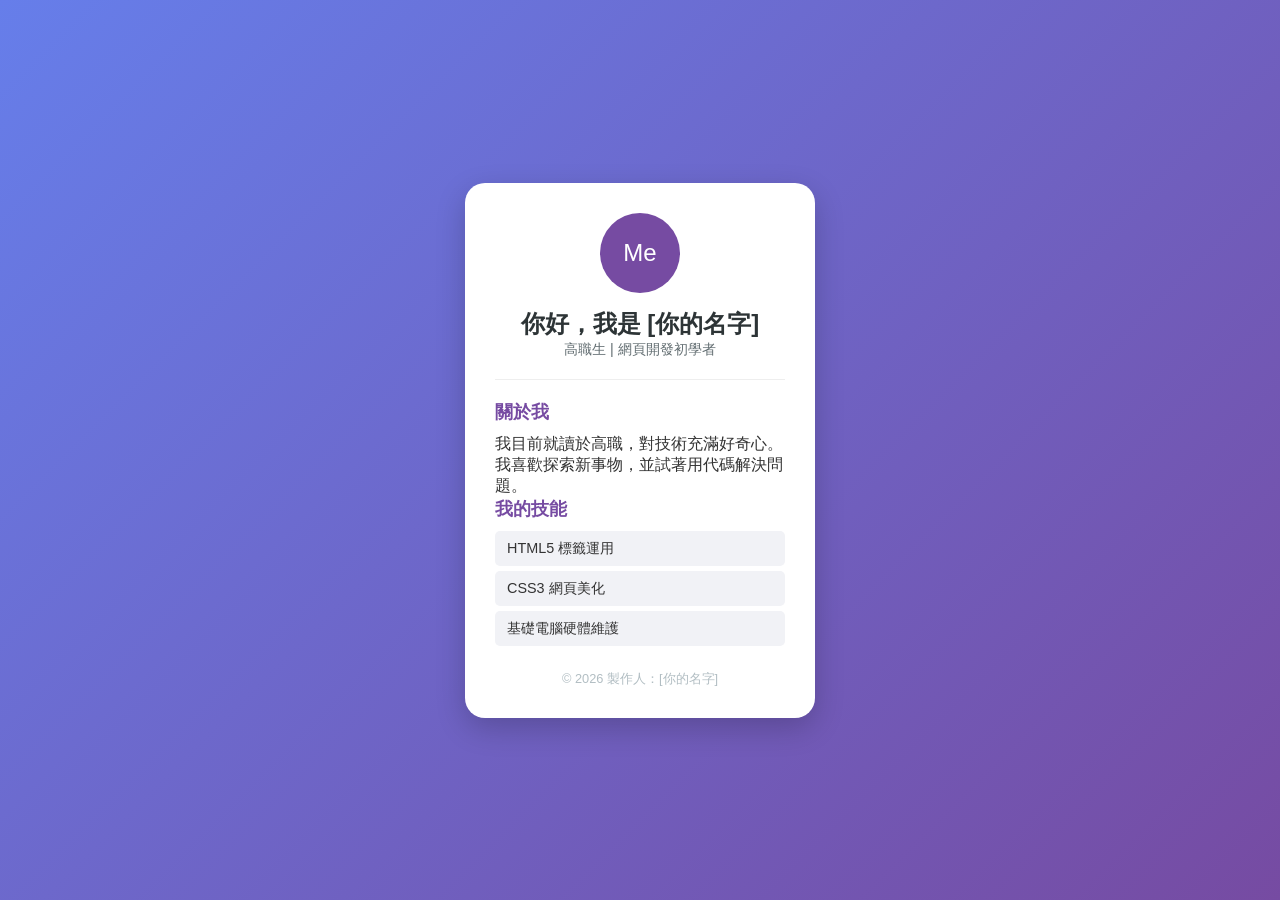
==== lab2/index.html @ 42c08881 "Initial commit" ====
<!DOCTYPE html>
<html lang="zh-TW">
<head>
    <meta charset="UTF-8">
    <meta name="viewport" content="width=device-width, initial-scale=1.0">
    <title>我的個人簡介</title>
    <link rel="stylesheet" href="style.css">
</head>
<body>

    <div class="card">
        <header>
            <div class="avatar">Me</div>
            <h1>你好，我是 [你的名字]</h1>
            <p class="subtitle">高職生 | 網頁開發初學者</p>
        </header>

        <hr>

        <section class="content">
            <h2>關於我</h2>
            <p>我目前就讀於高職，對技術充滿好奇心。我喜歡探索新事物，並試著用代碼解決問題。</p>
            
            <h2>我的技能</h2>
            <ul class="skills">
                <li>HTML5 標籤運用</li>
                <li>CSS3 網頁美化</li>
                <li>基礎電腦硬體維護</li>
            </ul>
        </section>

        <footer>
            <p>&copy; 2026 製作人：[你的名字]</p>
        </footer>
    </div>

</body>
</html>
---- lab2/style.css ----
/* 1. 基本重設：讓不同瀏覽器看起來一致 */
* {
    margin: 0;
    padding: 0;
    box-sizing: border-box;
}

body {
    font-family: "Microsoft JhengHei", Arial, sans-serif;
    background: linear-gradient(135deg, #667eea 0%, #764ba2 100%);
    display: flex;
    justify-content: center;
    align-items: center;
    min-height: 100vh;
    color: #333;
}

/* 2. 卡片容器樣式 */
.card {
    background: white;
    padding: 30px;
    border-radius: 20px;
    box-shadow: 0 10px 30px rgba(0, 0, 0, 0.2);
    width: 350px;
    text-align: center;
}

/* 3. 大頭貼 (簡單圓形代碼) */
.avatar {
    width: 80px;
    height: 80px;
    background-color: #764ba2;
    color: white;
    border-radius: 50%;
    line-height: 80px;
    font-size: 1.5rem;
    margin: 0 auto 15px;
}

/* 4. 文字樣式 */
h1 {
    font-size: 1.5rem;
    color: #2d3436;
}

.subtitle {
    color: #636e72;
    font-size: 0.9rem;
    margin-bottom: 15px;
}

hr {
    border: 0;
    border-top: 1px solid #eee;
    margin: 20px 0;
}

.content {
    text-align: left;
}

.content h2 {
    font-size: 1.1rem;
    color: #764ba2;
    margin-bottom: 10px;
}

.skills {
    list-style: none;
}

.skills li {
    background: #f1f2f6;
    margin: 5px 0;
    padding: 8px 12px;
    border-radius: 5px;
    font-size: 0.9rem;
}

/* 5. 頁尾 */
footer {
    margin-top: 25px;
    font-size: 0.8rem;
    color: #b2bec3;
}
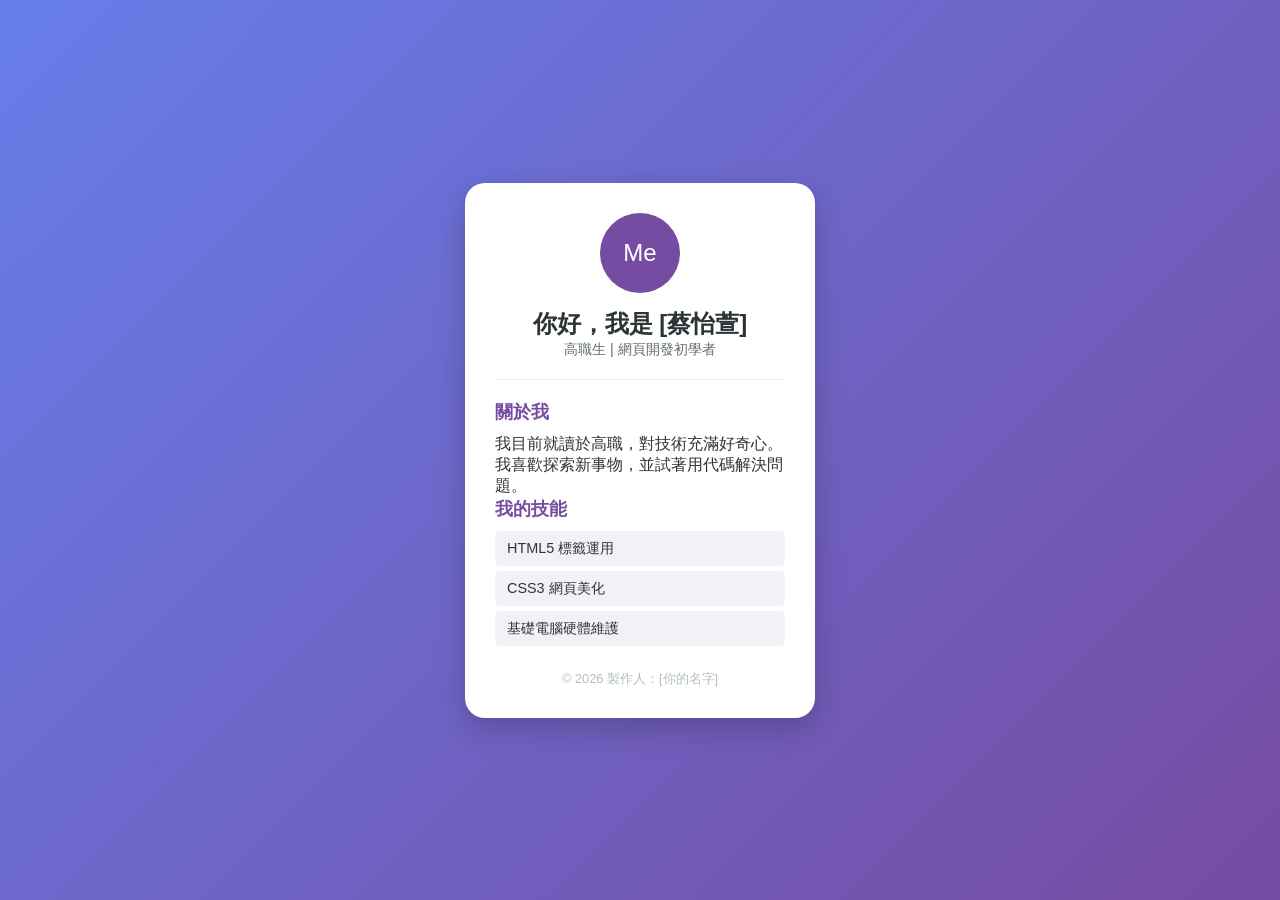
==== commit 8aea127f: "加了lab3" ====
--- a/lab2/index.html
+++ b/lab2/index.html
@@ -11,7 +11,7 @@
     <div class="card">
         <header>
             <div class="avatar">Me</div>
-            <h1>你好，我是 [你的名字]</h1>
+            <h1>你好，我是 [蔡怡萱]</h1>
             <p class="subtitle">高職生 | 網頁開發初學者</p>
         </header>
 
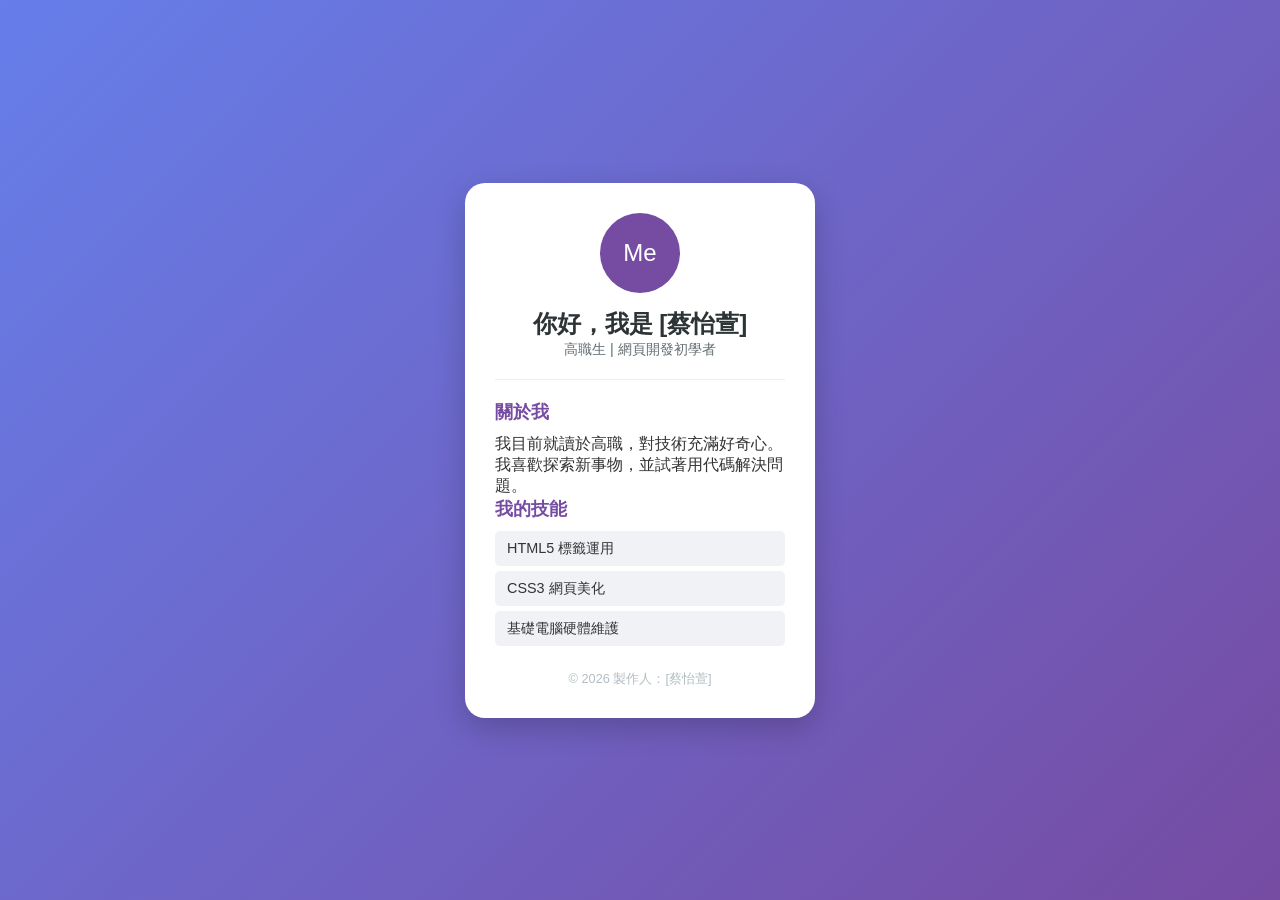
==== commit 2ed38349: "Update index.html" ====
--- a/lab2/index.html
+++ b/lab2/index.html
@@ -30,7 +30,7 @@
         </section>
 
         <footer>
-            <p>&copy; 2026 製作人：[你的名字]</p>
+            <p>&copy; 2026 製作人：[蔡怡萱]</p>
         </footer>
     </div>
 
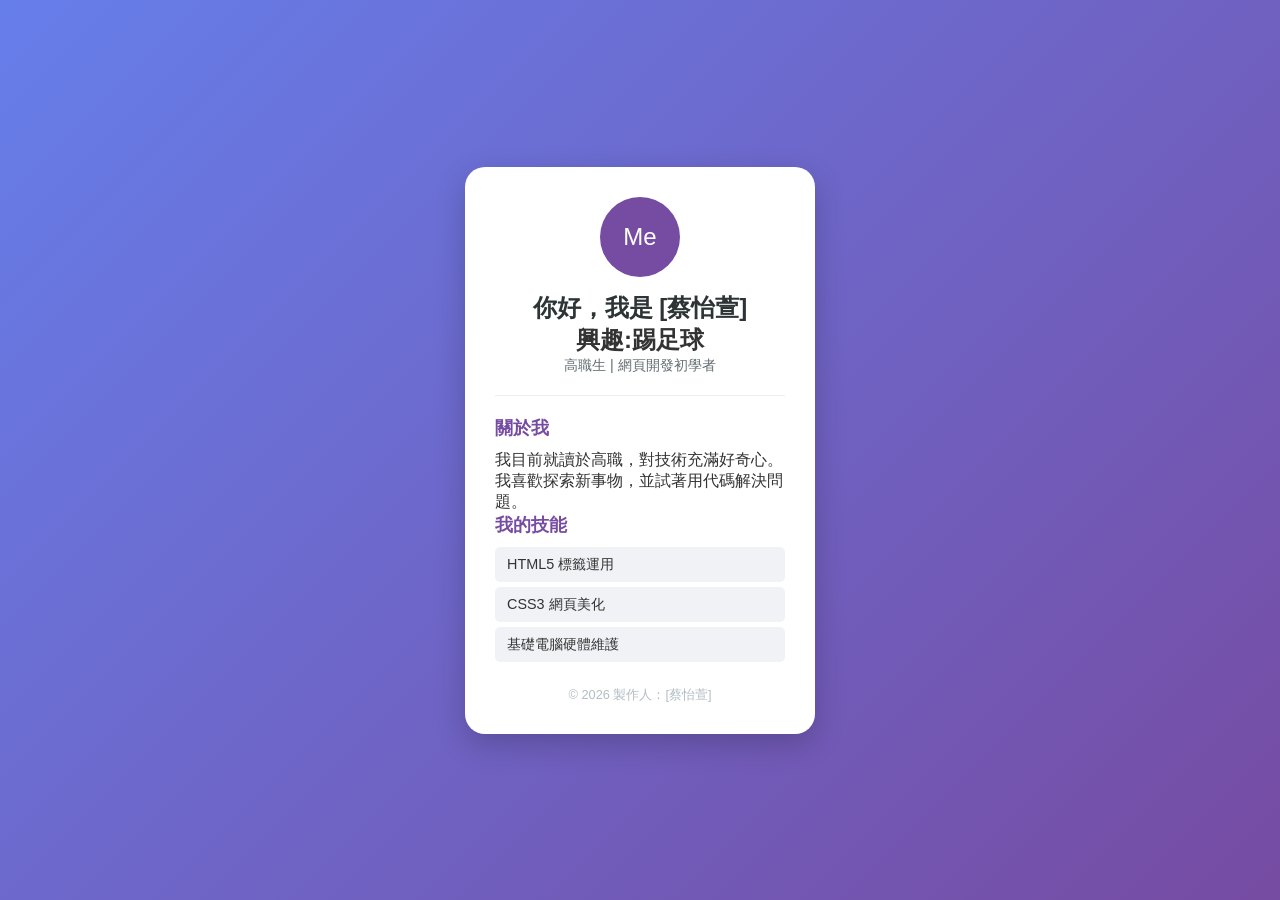
==== commit 657b3606: "0324lab2" ====
--- a/lab2/index.html
+++ b/lab2/index.html
@@ -12,6 +12,7 @@
         <header>
             <div class="avatar">Me</div>
             <h1>你好，我是 [蔡怡萱]</h1>
+            <h2>興趣:踢足球</h2>
             <p class="subtitle">高職生 | 網頁開發初學者</p>
         </header>
 
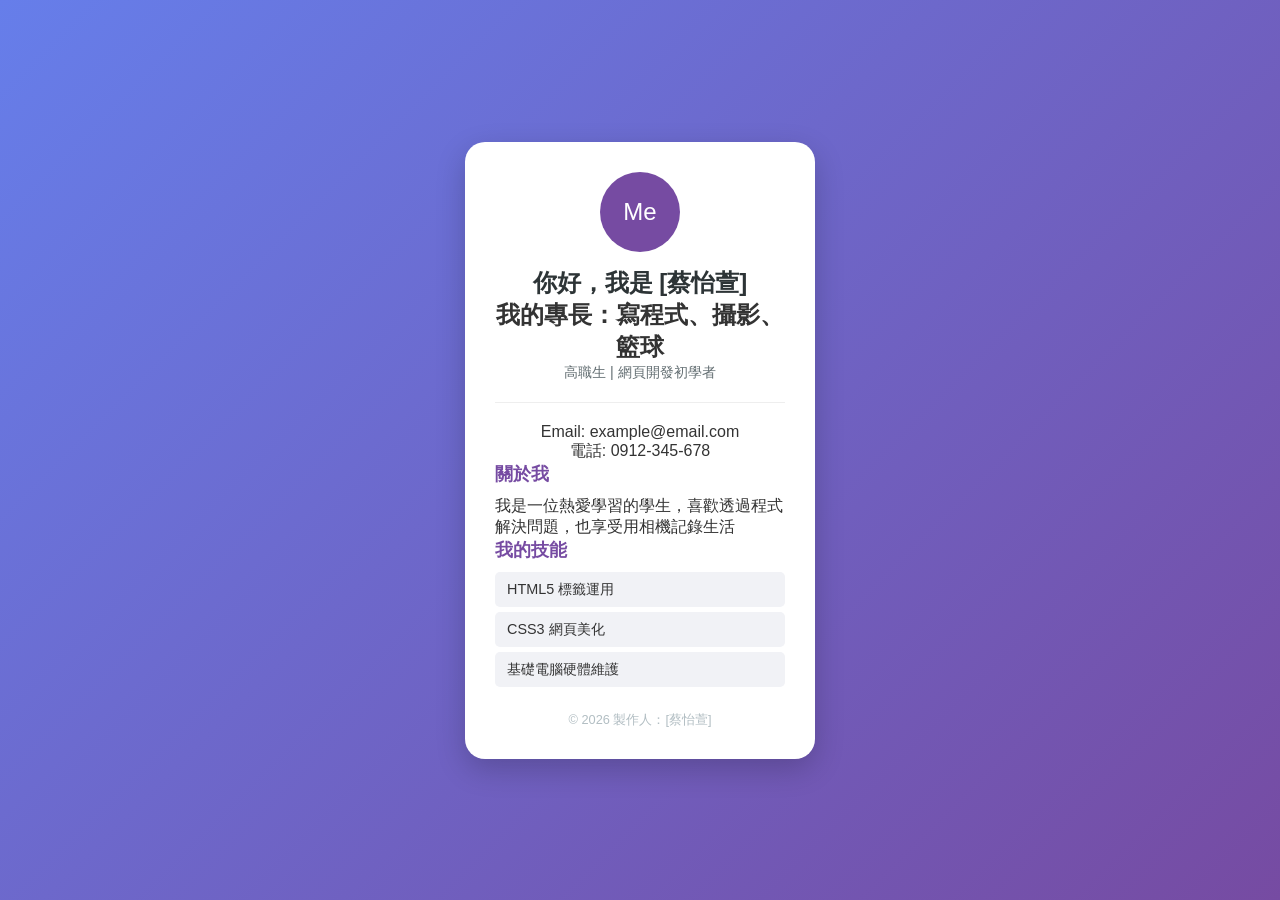
==== commit c4710273: "0324lab2最後" ====
--- a/lab2/index.html
+++ b/lab2/index.html
@@ -12,16 +12,19 @@
         <header>
             <div class="avatar">Me</div>
             <h1>你好，我是 [蔡怡萱]</h1>
-            <h2>興趣:踢足球</h2>
+            <h2>我的專長：寫程式、攝影、籃球</h2>
             <p class="subtitle">高職生 | 網頁開發初學者</p>
         </header>
 
         <hr>
 
+        <p>
+        Email: example@email.com<br>
+        電話: 0912-345-678
         <section class="content">
             <h2>關於我</h2>
-            <p>我目前就讀於高職，對技術充滿好奇心。我喜歡探索新事物，並試著用代碼解決問題。</p>
-            
+            <p>我是一位熱愛學習的學生，喜歡透過程式解決問題，也享受用相機記錄生活
+
             <h2>我的技能</h2>
             <ul class="skills">
                 <li>HTML5 標籤運用</li>
